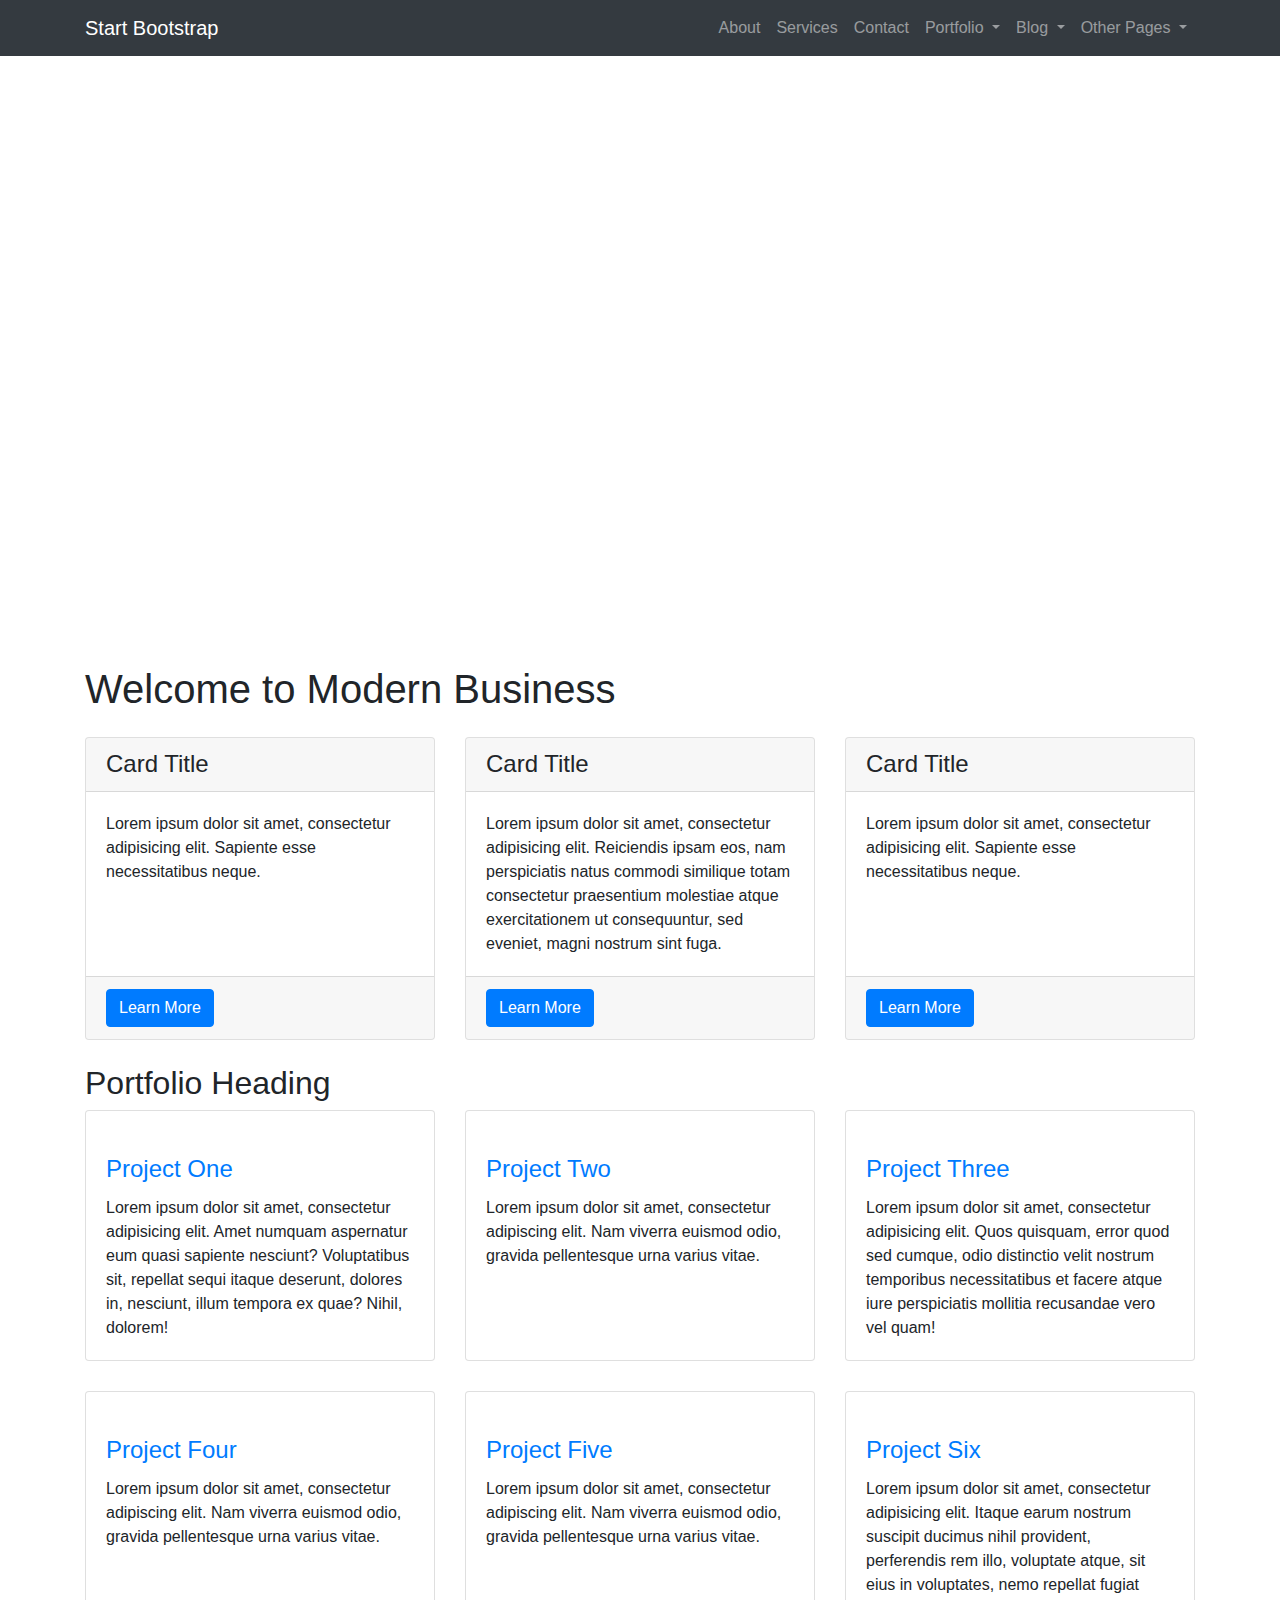
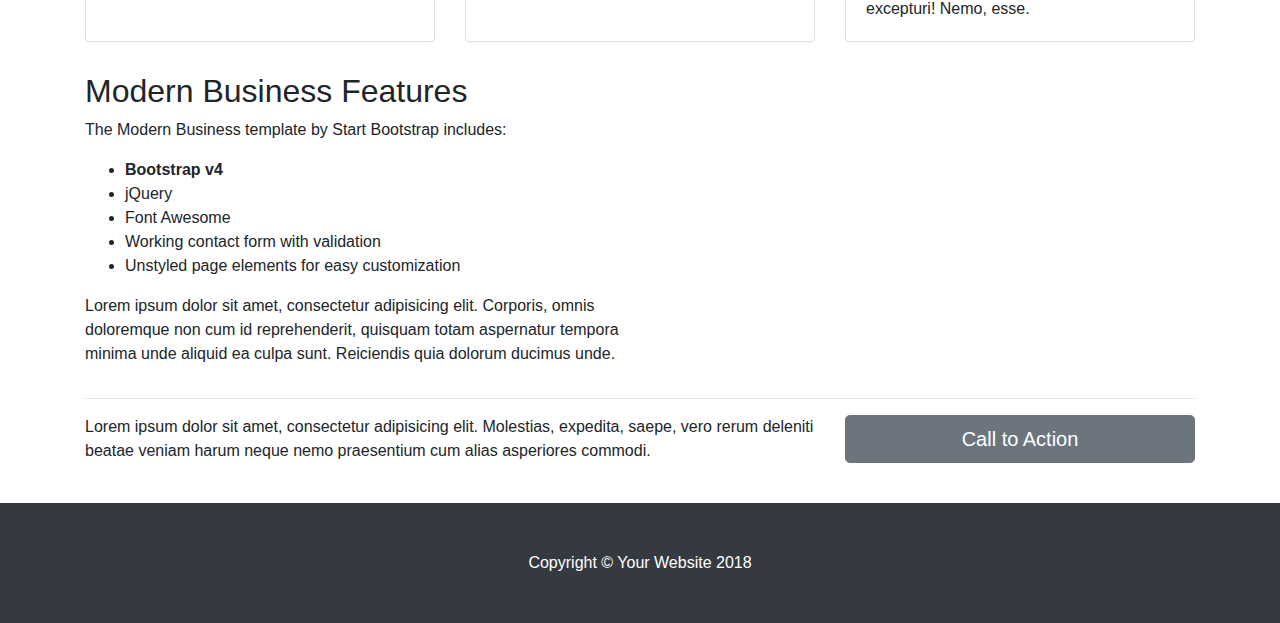
==== index.html @ 0763e10c "template" ====
<!DOCTYPE html>
<html lang="en">

  <head>

    <meta charset="utf-8">
    <meta name="viewport" content="width=device-width, initial-scale=1, shrink-to-fit=no">
    <meta name="description" content="">
    <meta name="author" content="">

    <title>Modern Business - Start Bootstrap Template</title>

    <!-- Bootstrap core CSS -->
    <link href="vendor/bootstrap/css/bootstrap.min.css" rel="stylesheet">

    <!-- Custom styles for this template -->
    <link href="css/modern-business.css" rel="stylesheet">

  </head>

  <body>

    <!-- Navigation -->
    <nav class="navbar fixed-top navbar-expand-lg navbar-dark bg-dark fixed-top">
      <div class="container">
        <a class="navbar-brand" href="index.html">Start Bootstrap</a>
        <button class="navbar-toggler navbar-toggler-right" type="button" data-toggle="collapse" data-target="#navbarResponsive" aria-controls="navbarResponsive" aria-expanded="false" aria-label="Toggle navigation">
          <span class="navbar-toggler-icon"></span>
        </button>
        <div class="collapse navbar-collapse" id="navbarResponsive">
          <ul class="navbar-nav ml-auto">
            <li class="nav-item">
              <a class="nav-link" href="about.html">About</a>
            </li>
            <li class="nav-item">
              <a class="nav-link" href="services.html">Services</a>
            </li>
            <li class="nav-item">
              <a class="nav-link" href="contact.html">Contact</a>
            </li>
            <li class="nav-item dropdown">
              <a class="nav-link dropdown-toggle" href="#" id="navbarDropdownPortfolio" data-toggle="dropdown" aria-haspopup="true" aria-expanded="false">
                Portfolio
              </a>
              <div class="dropdown-menu dropdown-menu-right" aria-labelledby="navbarDropdownPortfolio">
                <a class="dropdown-item" href="portfolio-1-col.html">1 Column Portfolio</a>
                <a class="dropdown-item" href="portfolio-2-col.html">2 Column Portfolio</a>
                <a class="dropdown-item" href="portfolio-3-col.html">3 Column Portfolio</a>
                <a class="dropdown-item" href="portfolio-4-col.html">4 Column Portfolio</a>
                <a class="dropdown-item" href="portfolio-item.html">Single Portfolio Item</a>
              </div>
            </li>
            <li class="nav-item dropdown">
              <a class="nav-link dropdown-toggle" href="#" id="navbarDropdownBlog" data-toggle="dropdown" aria-haspopup="true" aria-expanded="false">
                Blog
              </a>
              <div class="dropdown-menu dropdown-menu-right" aria-labelledby="navbarDropdownBlog">
                <a class="dropdown-item" href="blog-home-1.html">Blog Home 1</a>
                <a class="dropdown-item" href="blog-home-2.html">Blog Home 2</a>
                <a class="dropdown-item" href="blog-post.html">Blog Post</a>
              </div>
            </li>
            <li class="nav-item dropdown">
              <a class="nav-link dropdown-toggle" href="#" id="navbarDropdownBlog" data-toggle="dropdown" aria-haspopup="true" aria-expanded="false">
                Other Pages
              </a>
              <div class="dropdown-menu dropdown-menu-right" aria-labelledby="navbarDropdownBlog">
                <a class="dropdown-item" href="full-width.html">Full Width Page</a>
                <a class="dropdown-item" href="sidebar.html">Sidebar Page</a>
                <a class="dropdown-item" href="faq.html">FAQ</a>
                <a class="dropdown-item" href="404.html">404</a>
                <a class="dropdown-item" href="pricing.html">Pricing Table</a>
              </div>
            </li>
          </ul>
        </div>
      </div>
    </nav>

    <header>
      <div id="carouselExampleIndicators" class="carousel slide" data-ride="carousel">
        <ol class="carousel-indicators">
          <li data-target="#carouselExampleIndicators" data-slide-to="0" class="active"></li>
          <li data-target="#carouselExampleIndicators" data-slide-to="1"></li>
          <li data-target="#carouselExampleIndicators" data-slide-to="2"></li>
        </ol>
        <div class="carousel-inner" role="listbox">
          <!-- Slide One - Set the background image for this slide in the line below -->
          <div class="carousel-item active" style="background-image: url('http://placehold.it/1900x1080')">
            <div class="carousel-caption d-none d-md-block">
              <h3>First Slide</h3>
              <p>This is a description for the first slide.</p>
            </div>
          </div>
          <!-- Slide Two - Set the background image for this slide in the line below -->
          <div class="carousel-item" style="background-image: url('http://placehold.it/1900x1080')">
            <div class="carousel-caption d-none d-md-block">
              <h3>Second Slide</h3>
              <p>This is a description for the second slide.</p>
            </div>
          </div>
          <!-- Slide Three - Set the background image for this slide in the line below -->
          <div class="carousel-item" style="background-image: url('http://placehold.it/1900x1080')">
            <div class="carousel-caption d-none d-md-block">
              <h3>Third Slide</h3>
              <p>This is a description for the third slide.</p>
            </div>
          </div>
        </div>
        <a class="carousel-control-prev" href="#carouselExampleIndicators" role="button" data-slide="prev">
          <span class="carousel-control-prev-icon" aria-hidden="true"></span>
          <span class="sr-only">Previous</span>
        </a>
        <a class="carousel-control-next" href="#carouselExampleIndicators" role="button" data-slide="next">
          <span class="carousel-control-next-icon" aria-hidden="true"></span>
          <span class="sr-only">Next</span>
        </a>
      </div>
    </header>

    <!-- Page Content -->
    <div class="container">

      <h1 class="my-4">Welcome to Modern Business</h1>

      <!-- Marketing Icons Section -->
      <div class="row">
        <div class="col-lg-4 mb-4">
          <div class="card h-100">
            <h4 class="card-header">Card Title</h4>
            <div class="card-body">
              <p class="card-text">Lorem ipsum dolor sit amet, consectetur adipisicing elit. Sapiente esse necessitatibus neque.</p>
            </div>
            <div class="card-footer">
              <a href="#" class="btn btn-primary">Learn More</a>
            </div>
          </div>
        </div>
        <div class="col-lg-4 mb-4">
          <div class="card h-100">
            <h4 class="card-header">Card Title</h4>
            <div class="card-body">
              <p class="card-text">Lorem ipsum dolor sit amet, consectetur adipisicing elit. Reiciendis ipsam eos, nam perspiciatis natus commodi similique totam consectetur praesentium molestiae atque exercitationem ut consequuntur, sed eveniet, magni nostrum sint fuga.</p>
            </div>
            <div class="card-footer">
              <a href="#" class="btn btn-primary">Learn More</a>
            </div>
          </div>
        </div>
        <div class="col-lg-4 mb-4">
          <div class="card h-100">
            <h4 class="card-header">Card Title</h4>
            <div class="card-body">
              <p class="card-text">Lorem ipsum dolor sit amet, consectetur adipisicing elit. Sapiente esse necessitatibus neque.</p>
            </div>
            <div class="card-footer">
              <a href="#" class="btn btn-primary">Learn More</a>
            </div>
          </div>
        </div>
      </div>
      <!-- /.row -->

      <!-- Portfolio Section -->
      <h2>Portfolio Heading</h2>

      <div class="row">
        <div class="col-lg-4 col-sm-6 portfolio-item">
          <div class="card h-100">
            <a href="#"><img class="card-img-top" src="http://placehold.it/700x400" alt=""></a>
            <div class="card-body">
              <h4 class="card-title">
                <a href="#">Project One</a>
              </h4>
              <p class="card-text">Lorem ipsum dolor sit amet, consectetur adipisicing elit. Amet numquam aspernatur eum quasi sapiente nesciunt? Voluptatibus sit, repellat sequi itaque deserunt, dolores in, nesciunt, illum tempora ex quae? Nihil, dolorem!</p>
            </div>
          </div>
        </div>
        <div class="col-lg-4 col-sm-6 portfolio-item">
          <div class="card h-100">
            <a href="#"><img class="card-img-top" src="http://placehold.it/700x400" alt=""></a>
            <div class="card-body">
              <h4 class="card-title">
                <a href="#">Project Two</a>
              </h4>
              <p class="card-text">Lorem ipsum dolor sit amet, consectetur adipiscing elit. Nam viverra euismod odio, gravida pellentesque urna varius vitae.</p>
            </div>
          </div>
        </div>
        <div class="col-lg-4 col-sm-6 portfolio-item">
          <div class="card h-100">
            <a href="#"><img class="card-img-top" src="http://placehold.it/700x400" alt=""></a>
            <div class="card-body">
              <h4 class="card-title">
                <a href="#">Project Three</a>
              </h4>
              <p class="card-text">Lorem ipsum dolor sit amet, consectetur adipisicing elit. Quos quisquam, error quod sed cumque, odio distinctio velit nostrum temporibus necessitatibus et facere atque iure perspiciatis mollitia recusandae vero vel quam!</p>
            </div>
          </div>
        </div>
        <div class="col-lg-4 col-sm-6 portfolio-item">
          <div class="card h-100">
            <a href="#"><img class="card-img-top" src="http://placehold.it/700x400" alt=""></a>
            <div class="card-body">
              <h4 class="card-title">
                <a href="#">Project Four</a>
              </h4>
              <p class="card-text">Lorem ipsum dolor sit amet, consectetur adipiscing elit. Nam viverra euismod odio, gravida pellentesque urna varius vitae.</p>
            </div>
          </div>
        </div>
        <div class="col-lg-4 col-sm-6 portfolio-item">
          <div class="card h-100">
            <a href="#"><img class="card-img-top" src="http://placehold.it/700x400" alt=""></a>
            <div class="card-body">
              <h4 class="card-title">
                <a href="#">Project Five</a>
              </h4>
              <p class="card-text">Lorem ipsum dolor sit amet, consectetur adipiscing elit. Nam viverra euismod odio, gravida pellentesque urna varius vitae.</p>
            </div>
          </div>
        </div>
        <div class="col-lg-4 col-sm-6 portfolio-item">
          <div class="card h-100">
            <a href="#"><img class="card-img-top" src="http://placehold.it/700x400" alt=""></a>
            <div class="card-body">
              <h4 class="card-title">
                <a href="#">Project Six</a>
              </h4>
              <p class="card-text">Lorem ipsum dolor sit amet, consectetur adipisicing elit. Itaque earum nostrum suscipit ducimus nihil provident, perferendis rem illo, voluptate atque, sit eius in voluptates, nemo repellat fugiat excepturi! Nemo, esse.</p>
            </div>
          </div>
        </div>
      </div>
      <!-- /.row -->

      <!-- Features Section -->
      <div class="row">
        <div class="col-lg-6">
          <h2>Modern Business Features</h2>
          <p>The Modern Business template by Start Bootstrap includes:</p>
          <ul>
            <li>
              <strong>Bootstrap v4</strong>
            </li>
            <li>jQuery</li>
            <li>Font Awesome</li>
            <li>Working contact form with validation</li>
            <li>Unstyled page elements for easy customization</li>
          </ul>
          <p>Lorem ipsum dolor sit amet, consectetur adipisicing elit. Corporis, omnis doloremque non cum id reprehenderit, quisquam totam aspernatur tempora minima unde aliquid ea culpa sunt. Reiciendis quia dolorum ducimus unde.</p>
        </div>
        <div class="col-lg-6">
          <img class="img-fluid rounded" src="http://placehold.it/700x450" alt="">
        </div>
      </div>
      <!-- /.row -->

      <hr>

      <!-- Call to Action Section -->
      <div class="row mb-4">
        <div class="col-md-8">
          <p>Lorem ipsum dolor sit amet, consectetur adipisicing elit. Molestias, expedita, saepe, vero rerum deleniti beatae veniam harum neque nemo praesentium cum alias asperiores commodi.</p>
        </div>
        <div class="col-md-4">
          <a class="btn btn-lg btn-secondary btn-block" href="#">Call to Action</a>
        </div>
      </div>

    </div>
    <!-- /.container -->

    <!-- Footer -->
    <footer class="py-5 bg-dark">
      <div class="container">
        <p class="m-0 text-center text-white">Copyright &copy; Your Website 2018</p>
      </div>
      <!-- /.container -->
    </footer>

    <!-- Bootstrap core JavaScript -->
    <script src="vendor/jquery/jquery.min.js"></script>
    <script src="vendor/bootstrap/js/bootstrap.bundle.min.js"></script>

  </body>

</html>
---- css/modern-business.css ----
/*!
 * Start Bootstrap - Modern Business (https://startbootstrap.com/template-overviews/modern-business)
 * Copyright 2013-2017 Start Bootstrap
 * Licensed under MIT (https://github.com/BlackrockDigital/startbootstrap-logomodern-business-nav/blob/master/LICENSE)
 */

body {
  padding-top: 54px;
}

@media (min-width: 992px) {
  body {
    padding-top: 56px;
  }
}

.carousel-item {
  height: 65vh;
  min-height: 300px;
  background: no-repeat center center scroll;
  -webkit-background-size: cover;
  -moz-background-size: cover;
  -o-background-size: cover;
  background-size: cover;
}

.portfolio-item {
  margin-bottom: 30px;
}
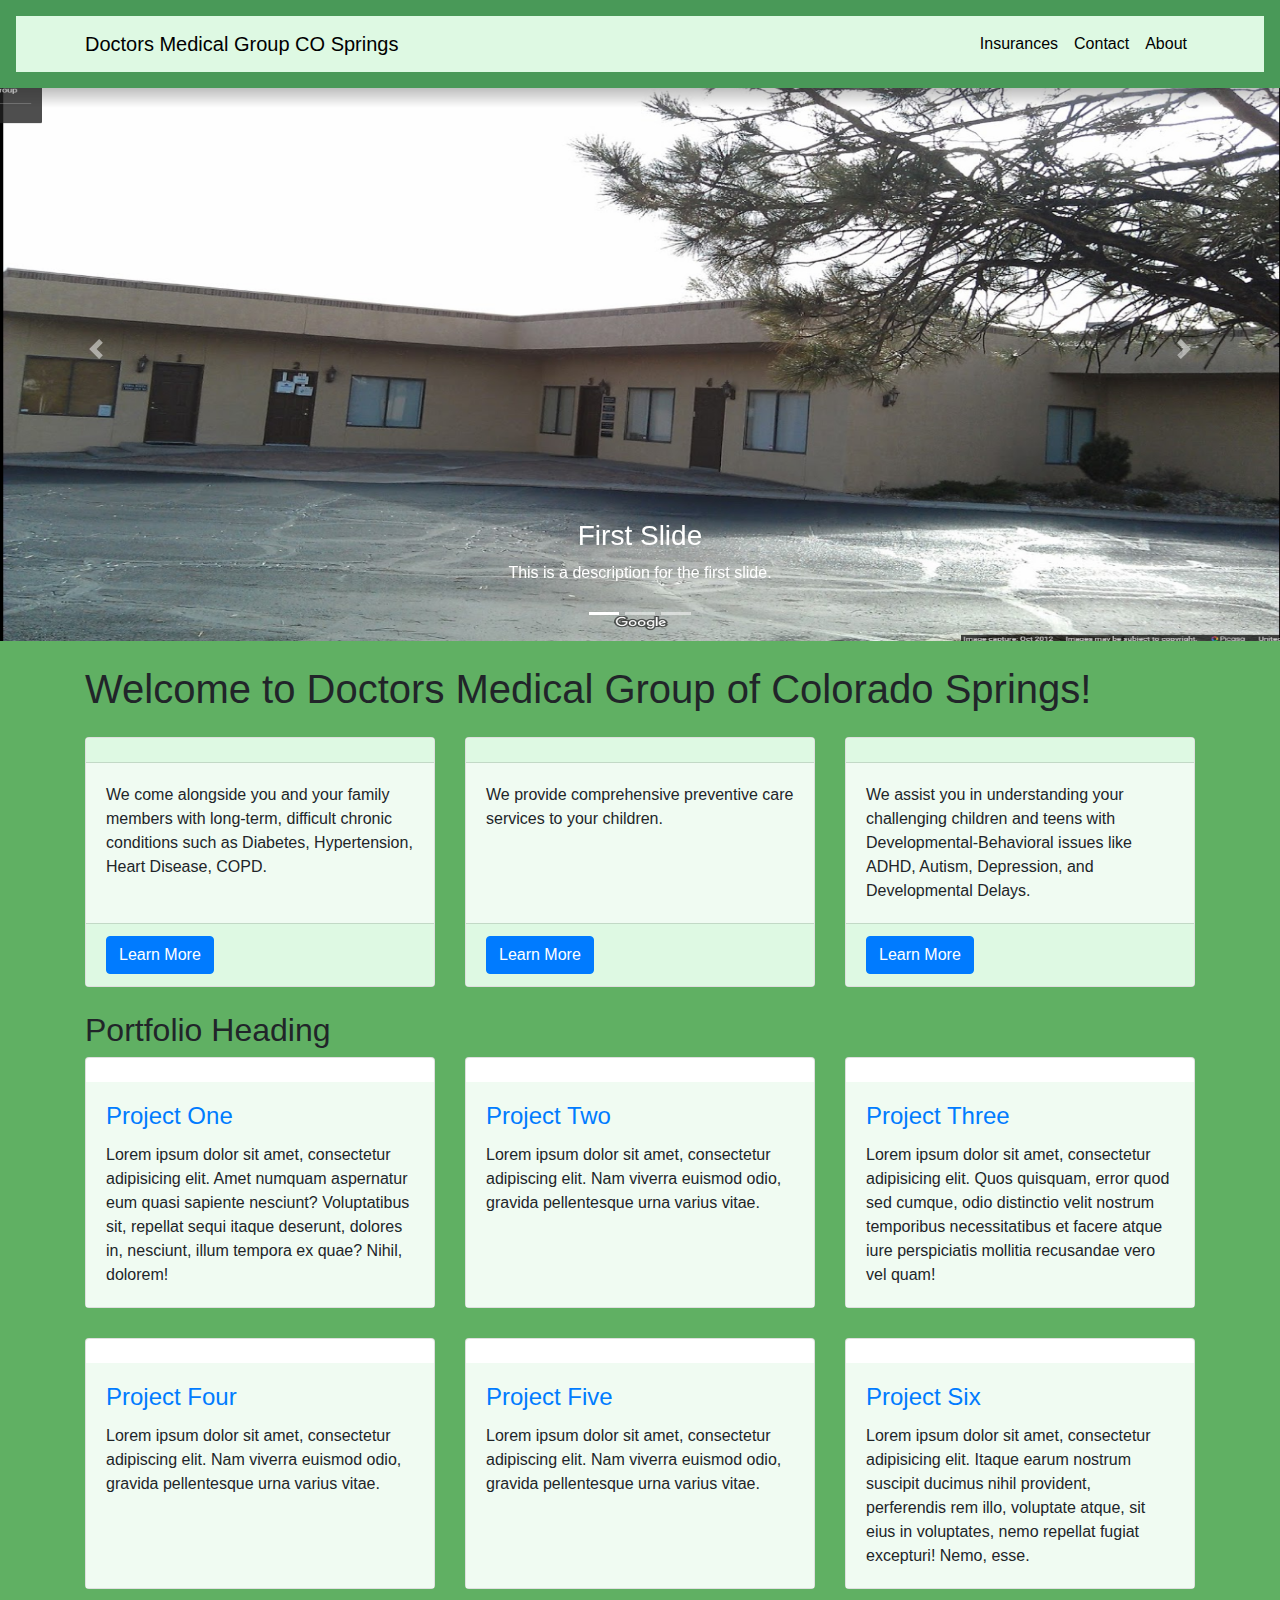
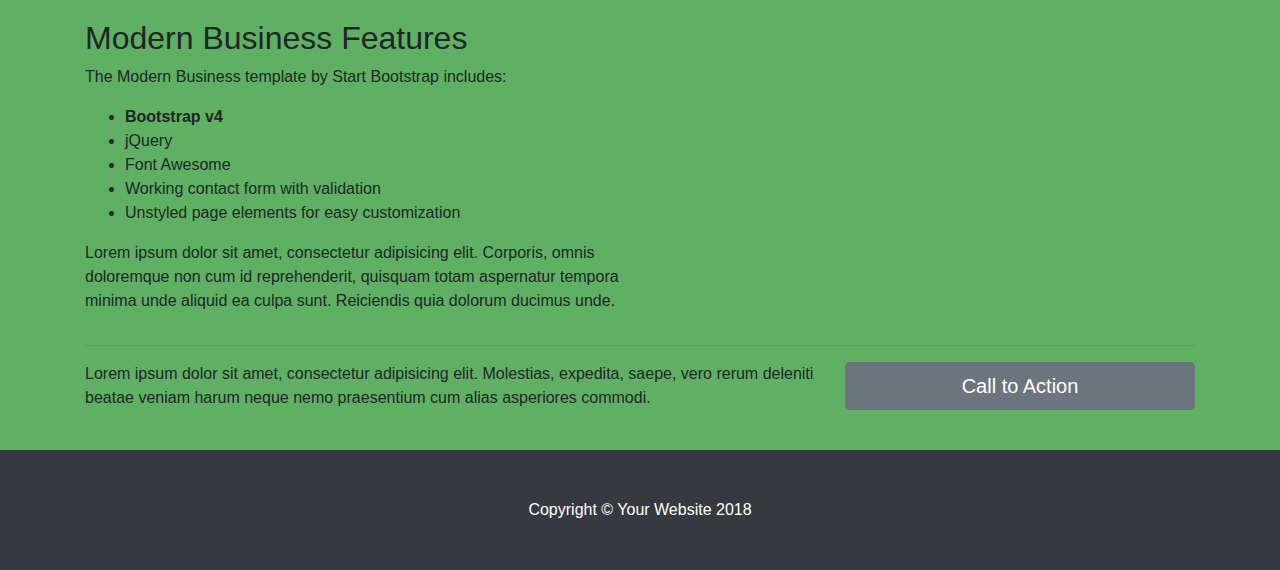
==== commit 6675fb2b: "theme styles" ====
--- a/index.html
+++ b/index.html
@@ -8,7 +8,9 @@
     <meta name="description" content="">
     <meta name="author" content="">
 
-    <title>Modern Business - Start Bootstrap Template</title>
+    <title>Doctors Medical Group Colorado Springs</title>
+
+    <link rel="icon" href="pills-512.png">
 
     <!-- Bootstrap core CSS -->
     <link href="vendor/bootstrap/css/bootstrap.min.css" rel="stylesheet">
@@ -23,55 +25,22 @@
     <!-- Navigation -->
     <nav class="navbar fixed-top navbar-expand-lg navbar-dark bg-dark fixed-top">
       <div class="container">
-        <a class="navbar-brand" href="index.html">Start Bootstrap</a>
+        <a class="navbar-brand" href="index.html">Doctors Medical Group CO Springs</a>
         <button class="navbar-toggler navbar-toggler-right" type="button" data-toggle="collapse" data-target="#navbarResponsive" aria-controls="navbarResponsive" aria-expanded="false" aria-label="Toggle navigation">
           <span class="navbar-toggler-icon"></span>
         </button>
         <div class="collapse navbar-collapse" id="navbarResponsive">
           <ul class="navbar-nav ml-auto">
             <li class="nav-item">
-              <a class="nav-link" href="about.html">About</a>
-            </li>
-            <li class="nav-item">
-              <a class="nav-link" href="services.html">Services</a>
+              <a class="nav-link" href="faq.html">Insurances</a>
             </li>
             <li class="nav-item">
               <a class="nav-link" href="contact.html">Contact</a>
             </li>
-            <li class="nav-item dropdown">
-              <a class="nav-link dropdown-toggle" href="#" id="navbarDropdownPortfolio" data-toggle="dropdown" aria-haspopup="true" aria-expanded="false">
-                Portfolio
-              </a>
-              <div class="dropdown-menu dropdown-menu-right" aria-labelledby="navbarDropdownPortfolio">
-                <a class="dropdown-item" href="portfolio-1-col.html">1 Column Portfolio</a>
-                <a class="dropdown-item" href="portfolio-2-col.html">2 Column Portfolio</a>
-                <a class="dropdown-item" href="portfolio-3-col.html">3 Column Portfolio</a>
-                <a class="dropdown-item" href="portfolio-4-col.html">4 Column Portfolio</a>
-                <a class="dropdown-item" href="portfolio-item.html">Single Portfolio Item</a>
-              </div>
-            </li>
-            <li class="nav-item dropdown">
-              <a class="nav-link dropdown-toggle" href="#" id="navbarDropdownBlog" data-toggle="dropdown" aria-haspopup="true" aria-expanded="false">
-                Blog
-              </a>
-              <div class="dropdown-menu dropdown-menu-right" aria-labelledby="navbarDropdownBlog">
-                <a class="dropdown-item" href="blog-home-1.html">Blog Home 1</a>
-                <a class="dropdown-item" href="blog-home-2.html">Blog Home 2</a>
-                <a class="dropdown-item" href="blog-post.html">Blog Post</a>
-              </div>
-            </li>
-            <li class="nav-item dropdown">
-              <a class="nav-link dropdown-toggle" href="#" id="navbarDropdownBlog" data-toggle="dropdown" aria-haspopup="true" aria-expanded="false">
-                Other Pages
-              </a>
-              <div class="dropdown-menu dropdown-menu-right" aria-labelledby="navbarDropdownBlog">
-                <a class="dropdown-item" href="full-width.html">Full Width Page</a>
-                <a class="dropdown-item" href="sidebar.html">Sidebar Page</a>
-                <a class="dropdown-item" href="faq.html">FAQ</a>
-                <a class="dropdown-item" href="404.html">404</a>
-                <a class="dropdown-item" href="pricing.html">Pricing Table</a>
-              </div>
-            </li>
+            <li class="nav-item">
+              <a class="nav-link" href="about.html">About</a>
+            </li>
+           
           </ul>
         </div>
       </div>
@@ -86,21 +55,21 @@
         </ol>
         <div class="carousel-inner" role="listbox">
           <!-- Slide One - Set the background image for this slide in the line below -->
-          <div class="carousel-item active" style="background-image: url('http://placehold.it/1900x1080')">
+          <div class="carousel-item active" style="background-image: url('Screenshot.png">
             <div class="carousel-caption d-none d-md-block">
               <h3>First Slide</h3>
               <p>This is a description for the first slide.</p>
             </div>
           </div>
           <!-- Slide Two - Set the background image for this slide in the line below -->
-          <div class="carousel-item" style="background-image: url('http://placehold.it/1900x1080')">
+          <div class="carousel-item" style="background-image: url('Screenshot3.png')">
             <div class="carousel-caption d-none d-md-block">
               <h3>Second Slide</h3>
               <p>This is a description for the second slide.</p>
             </div>
           </div>
           <!-- Slide Three - Set the background image for this slide in the line below -->
-          <div class="carousel-item" style="background-image: url('http://placehold.it/1900x1080')">
+          <div class="carousel-item" style="background-image: url('Screenshot2.png')">
             <div class="carousel-caption d-none d-md-block">
               <h3>Third Slide</h3>
               <p>This is a description for the third slide.</p>
@@ -121,15 +90,15 @@
     <!-- Page Content -->
     <div class="container">
 
-      <h1 class="my-4">Welcome to Modern Business</h1>
+      <h1 class="my-4">Welcome to Doctors Medical Group of Colorado Springs!</h1>
 
       <!-- Marketing Icons Section -->
       <div class="row">
         <div class="col-lg-4 mb-4">
           <div class="card h-100">
-            <h4 class="card-header">Card Title</h4>
-            <div class="card-body">
-              <p class="card-text">Lorem ipsum dolor sit amet, consectetur adipisicing elit. Sapiente esse necessitatibus neque.</p>
+            <h4 class="card-header"></h4>
+            <div class="card-body">
+              <p class="card-text">We come alongside you and your family members with long-term, difficult chronic conditions such as Diabetes, Hypertension, Heart Disease, COPD.</p>
             </div>
             <div class="card-footer">
               <a href="#" class="btn btn-primary">Learn More</a>
@@ -138,9 +107,9 @@
         </div>
         <div class="col-lg-4 mb-4">
           <div class="card h-100">
-            <h4 class="card-header">Card Title</h4>
-            <div class="card-body">
-              <p class="card-text">Lorem ipsum dolor sit amet, consectetur adipisicing elit. Reiciendis ipsam eos, nam perspiciatis natus commodi similique totam consectetur praesentium molestiae atque exercitationem ut consequuntur, sed eveniet, magni nostrum sint fuga.</p>
+            <h4 class="card-header"></h4>
+            <div class="card-body">
+              <p class="card-text">We provide comprehensive preventive care services to your children.</p>
             </div>
             <div class="card-footer">
               <a href="#" class="btn btn-primary">Learn More</a>
@@ -149,9 +118,9 @@
         </div>
         <div class="col-lg-4 mb-4">
           <div class="card h-100">
-            <h4 class="card-header">Card Title</h4>
-            <div class="card-body">
-              <p class="card-text">Lorem ipsum dolor sit amet, consectetur adipisicing elit. Sapiente esse necessitatibus neque.</p>
+            <h4 class="card-header"></h4>
+            <div class="card-body">
+              <p class="card-text">We assist you in understanding your challenging children and teens with Developmental-Behavioral issues like ADHD, Autism, Depression, and Developmental Delays.</p>
             </div>
             <div class="card-footer">
               <a href="#" class="btn btn-primary">Learn More</a>
--- a/css/modern-business.css
+++ b/css/modern-business.css
@@ -6,6 +6,39 @@
 
 body {
   padding-top: 54px;
+  background-color: #60b063; 
+}
+
+nav.navbar {
+  background-color: #def9e3 !important;
+  border: 1rem solid #499958;
+}
+
+.navbar-dark .navbar-toggler-icon{
+  background-image: url(https://cdn1.iconfinder.com/data/icons/social-messaging-productivity-vol-7/512/336-Bars_drawer_hamburger_menu_navigation_side_slide-512.png);
+}
+
+nav div.container a {
+  color: black !important;
+  font-weight: 500;
+}
+
+header div.carousel-item {
+  background-size: 100% 100%;
+  /* background-size: contain; */
+
+}
+
+.card-header {
+  background-color: #def9e3;
+}
+
+div.card-body {
+  background-color: #f0fbf2;
+}
+
+div.card-footer {
+  background-color: #def9e3;
 }
 
 @media (min-width: 992px) {
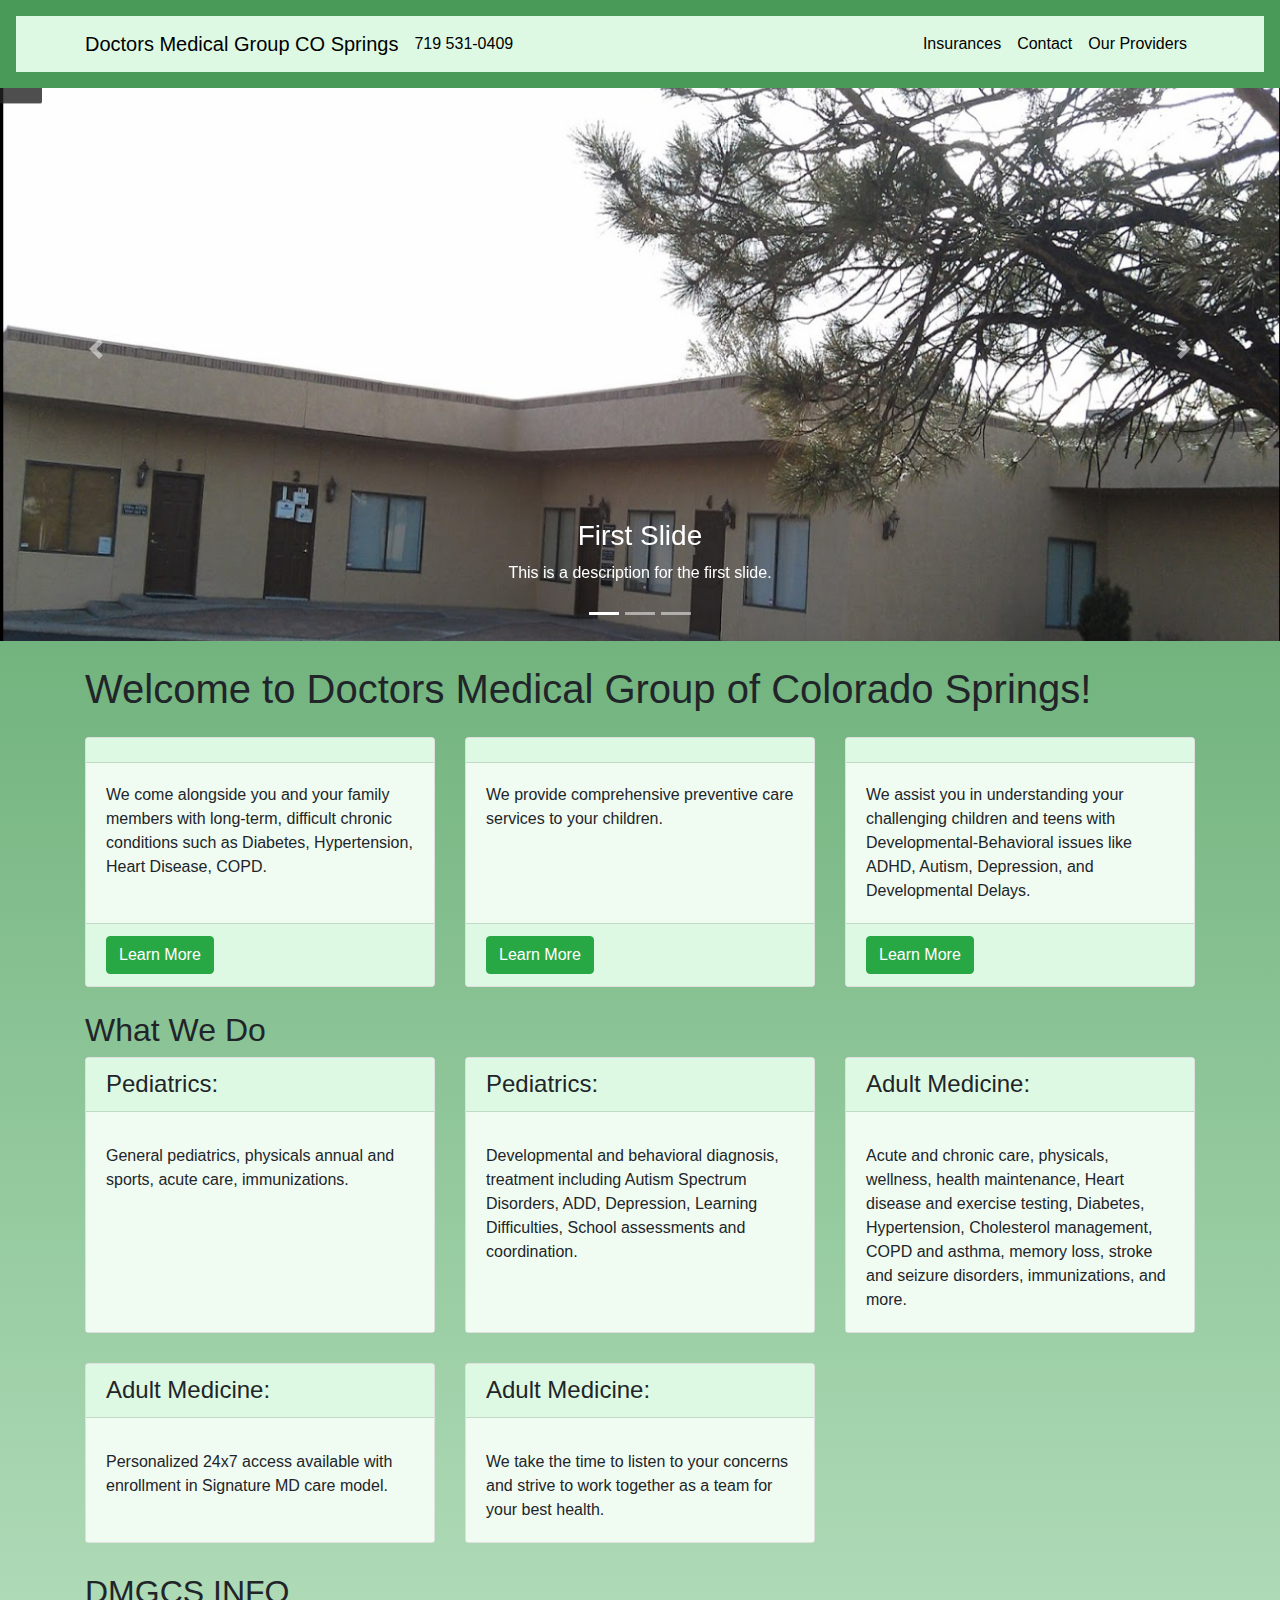
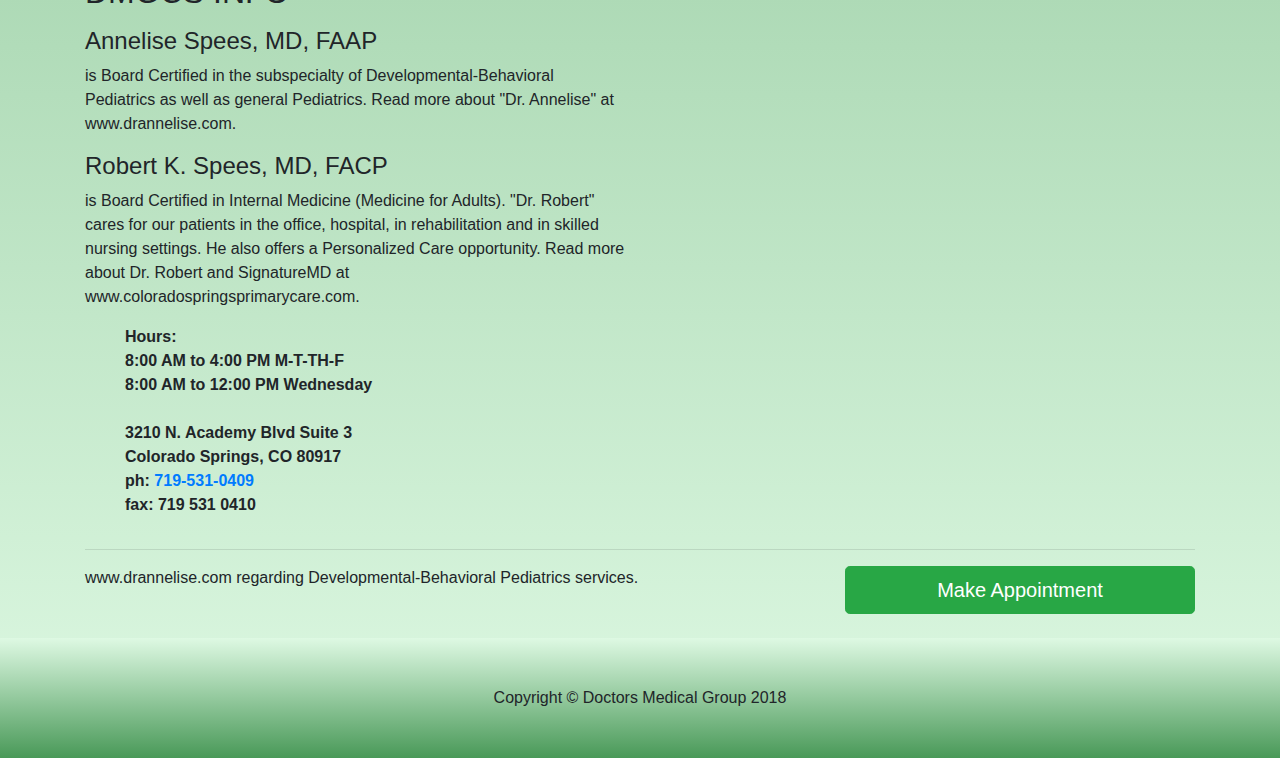
==== commit 0e925ee7: "homepage done" ====
--- a/index.html
+++ b/index.html
@@ -10,7 +10,7 @@
 
     <title>Doctors Medical Group Colorado Springs</title>
 
-    <link rel="icon" href="pills-512.png">
+    <link rel="icon" href="https://s.yimg.com/ln/themes/yhoo/ga/caduceus/aesculapian/palette4/1.0.3/en-us/images/hMisc.png">
 
     <!-- Bootstrap core CSS -->
     <link href="vendor/bootstrap/css/bootstrap.min.css" rel="stylesheet">
@@ -25,12 +25,15 @@
     <!-- Navigation -->
     <nav class="navbar fixed-top navbar-expand-lg navbar-dark bg-dark fixed-top">
       <div class="container">
-        <a class="navbar-brand" href="index.html">Doctors Medical Group CO Springs</a>
+        <a class="navbar-brand" href="index.html">Doctors Medical Group CO Springs<a href="tel:719-531-0409">719 531-0409</a></a>
         <button class="navbar-toggler navbar-toggler-right" type="button" data-toggle="collapse" data-target="#navbarResponsive" aria-controls="navbarResponsive" aria-expanded="false" aria-label="Toggle navigation">
           <span class="navbar-toggler-icon"></span>
         </button>
         <div class="collapse navbar-collapse" id="navbarResponsive">
           <ul class="navbar-nav ml-auto">
+              <!-- <li class="nav-item">
+                  <a class="nav-link" href="tel:719-531-0409">719 531-0409</a>
+                </li> -->
             <li class="nav-item">
               <a class="nav-link" href="faq.html">Insurances</a>
             </li>
@@ -38,7 +41,7 @@
               <a class="nav-link" href="contact.html">Contact</a>
             </li>
             <li class="nav-item">
-              <a class="nav-link" href="about.html">About</a>
+              <a class="nav-link" href="about.html">Our Providers</a>
             </li>
            
           </ul>
@@ -69,7 +72,7 @@
             </div>
           </div>
           <!-- Slide Three - Set the background image for this slide in the line below -->
-          <div class="carousel-item" style="background-image: url('Screenshot2.png')">
+          <div class="carousel-item" style="background-image: url('https://images.unsplash.com/photo-1519948539518-bdeb70f90618?ixlib=rb-0.3.5&ixid=eyJhcHBfaWQiOjEyMDd9&s=e0101ff8f226bdbce9d23fd35d4d205e&auto=format&fit=crop&w=1350&q=80')">
             <div class="carousel-caption d-none d-md-block">
               <h3>Third Slide</h3>
               <p>This is a description for the third slide.</p>
@@ -101,7 +104,7 @@
               <p class="card-text">We come alongside you and your family members with long-term, difficult chronic conditions such as Diabetes, Hypertension, Heart Disease, COPD.</p>
             </div>
             <div class="card-footer">
-              <a href="#" class="btn btn-primary">Learn More</a>
+              <a href="#info" class="btn btn-success">Learn More</a>
             </div>
           </div>
         </div>
@@ -112,7 +115,7 @@
               <p class="card-text">We provide comprehensive preventive care services to your children.</p>
             </div>
             <div class="card-footer">
-              <a href="#" class="btn btn-primary">Learn More</a>
+              <a href="#info" class="btn btn-success">Learn More</a>
             </div>
           </div>
         </div>
@@ -123,7 +126,7 @@
               <p class="card-text">We assist you in understanding your challenging children and teens with Developmental-Behavioral issues like ADHD, Autism, Depression, and Developmental Delays.</p>
             </div>
             <div class="card-footer">
-              <a href="#" class="btn btn-primary">Learn More</a>
+              <a href="#info" class="btn btn-success">Learn More</a>
             </div>
           </div>
         </div>
@@ -131,67 +134,64 @@
       <!-- /.row -->
 
       <!-- Portfolio Section -->
-      <h2>Portfolio Heading</h2>
+      <h2>What We Do</h2>
 
       <div class="row">
         <div class="col-lg-4 col-sm-6 portfolio-item">
           <div class="card h-100">
-            <a href="#"><img class="card-img-top" src="http://placehold.it/700x400" alt=""></a>
-            <div class="card-body">
-              <h4 class="card-title">
-                <a href="#">Project One</a>
-              </h4>
-              <p class="card-text">Lorem ipsum dolor sit amet, consectetur adipisicing elit. Amet numquam aspernatur eum quasi sapiente nesciunt? Voluptatibus sit, repellat sequi itaque deserunt, dolores in, nesciunt, illum tempora ex quae? Nihil, dolorem!</p>
-            </div>
-          </div>
-        </div>
-        <div class="col-lg-4 col-sm-6 portfolio-item">
-          <div class="card h-100">
-            <a href="#"><img class="card-img-top" src="http://placehold.it/700x400" alt=""></a>
-            <div class="card-body">
-              <h4 class="card-title">
-                <a href="#">Project Two</a>
-              </h4>
-              <p class="card-text">Lorem ipsum dolor sit amet, consectetur adipiscing elit. Nam viverra euismod odio, gravida pellentesque urna varius vitae.</p>
-            </div>
-          </div>
-        </div>
-        <div class="col-lg-4 col-sm-6 portfolio-item">
-          <div class="card h-100">
-            <a href="#"><img class="card-img-top" src="http://placehold.it/700x400" alt=""></a>
-            <div class="card-body">
-              <h4 class="card-title">
-                <a href="#">Project Three</a>
-              </h4>
-              <p class="card-text">Lorem ipsum dolor sit amet, consectetur adipisicing elit. Quos quisquam, error quod sed cumque, odio distinctio velit nostrum temporibus necessitatibus et facere atque iure perspiciatis mollitia recusandae vero vel quam!</p>
-            </div>
-          </div>
-        </div>
-        <div class="col-lg-4 col-sm-6 portfolio-item">
-          <div class="card h-100">
-            <a href="#"><img class="card-img-top" src="http://placehold.it/700x400" alt=""></a>
-            <div class="card-body">
-              <h4 class="card-title">
-                <a href="#">Project Four</a>
-              </h4>
-              <p class="card-text">Lorem ipsum dolor sit amet, consectetur adipiscing elit. Nam viverra euismod odio, gravida pellentesque urna varius vitae.</p>
-            </div>
-          </div>
-        </div>
-        <div class="col-lg-4 col-sm-6 portfolio-item">
-          <div class="card h-100">
-            <a href="#"><img class="card-img-top" src="http://placehold.it/700x400" alt=""></a>
-            <div class="card-body">
-              <h4 class="card-title">
-                <a href="#">Project Five</a>
-              </h4>
-              <p class="card-text">Lorem ipsum dolor sit amet, consectetur adipiscing elit. Nam viverra euismod odio, gravida pellentesque urna varius vitae.</p>
-            </div>
-          </div>
-        </div>
-        <div class="col-lg-4 col-sm-6 portfolio-item">
-          <div class="card h-100">
-            <a href="#"><img class="card-img-top" src="http://placehold.it/700x400" alt=""></a>
+            <h4 class="card-header">Pediatrics:</h4>
+            <div class="card-body">
+              <h4 class="card-title">
+                <!-- <a href="#">Project One</a> -->
+              </h4>
+              <p class="card-text">General pediatrics, physicals annual and sports, acute care, immunizations.</p>
+            </div>
+          </div>
+        </div>
+        <div class="col-lg-4 col-sm-6 portfolio-item">
+          <div class="card h-100">
+            <h4 class="card-header">Pediatrics:</h4>
+            <div class="card-body">
+              <h4 class="card-title">
+              </h4>
+              <p class="card-text">Developmental and behavioral diagnosis, treatment including Autism Spectrum Disorders, ADD, Depression, Learning Difficulties, School assessments and coordination.</p>
+            </div>
+          </div>
+        </div>
+        <div class="col-lg-4 col-sm-6 portfolio-item">
+          <div class="card h-100">
+            <h4 class="card-header">Adult Medicine:</h4>
+            <div class="card-body">
+              <h4 class="card-title">
+              </h4>
+              <p class="card-text">Acute and chronic care, physicals, wellness, health maintenance, Heart disease and exercise testing, Diabetes, Hypertension, Cholesterol management, COPD and asthma, memory loss, stroke and seizure disorders, immunizations, and more.</p>
+            </div>
+          </div>
+        </div>
+        <div class="col-lg-4 col-sm-6 portfolio-item">
+          <div class="card h-100">
+            <h4 class="card-header">Adult Medicine:</h4>
+            <div class="card-body">
+              <h4 class="card-title">
+              </h4>
+              <p class="card-text">Personalized 24x7 access available with enrollment in Signature MD care model.</p>
+            </div>
+          </div>
+        </div>
+        <div class="col-lg-4 col-sm-6 portfolio-item">
+          <div class="card h-100">
+              <!-- <a href="#"><img class="card-img-top" src="https://s.yimg.com/ln/themes/yhoo/ga/caduceus/aesculapian/palette4/1.0.3/en-us/images/hMisc.png" alt=""></a> -->
+            <h4 class="card-header">Adult Medicine:</h4>
+            <div class="card-body">
+              <h4 class="card-title">
+              </h4>
+              <p class="card-text">We take the time to listen to your concerns and strive to work together as a team for your best health.</p>
+            </div>
+          </div>
+        </div>
+        <!-- <div class="col-lg-4 col-sm-6 portfolio-item">
+          <div class="card h-100">
+            <a href="#"><img class="card-img-top" src="https://s.yimg.com/ln/themes/yhoo/ga/caduceus/aesculapian/palette4/1.0.3/en-us/images/hMisc.png" alt=""></a>
             <div class="card-body">
               <h4 class="card-title">
                 <a href="#">Project Six</a>
@@ -199,28 +199,31 @@
               <p class="card-text">Lorem ipsum dolor sit amet, consectetur adipisicing elit. Itaque earum nostrum suscipit ducimus nihil provident, perferendis rem illo, voluptate atque, sit eius in voluptates, nemo repellat fugiat excepturi! Nemo, esse.</p>
             </div>
           </div>
-        </div>
+        </div> -->
       </div>
       <!-- /.row -->
 
       <!-- Features Section -->
-      <div class="row">
+      <div class="row" id="info">
         <div class="col-lg-6">
-          <h2>Modern Business Features</h2>
-          <p>The Modern Business template by Start Bootstrap includes:</p>
-          <ul>
+          <h2>DMGCS INFO</h2>
+          <p><h4>Annelise Spees, MD, FAAP</h4> is Board Certified in the subspecialty of Developmental-Behavioral Pediatrics  as well as general Pediatrics. Read more about "Dr. Annelise" at www.drannelise.com.</p>
+          <p><h4>Robert K. Spees, MD, FACP</h4>is Board Certified in Internal Medicine (Medicine for Adults).  "Dr. Robert" cares for our patients in the office, hospital, in rehabilitation and in skilled nursing settings. He also offers a Personalized Care opportunity. Read more about Dr. Robert and SignatureMD at www.coloradospringsprimarycare.com.</p>
+          <ul id="infoList">
             <li>
-              <strong>Bootstrap v4</strong>
-            </li>
-            <li>jQuery</li>
-            <li>Font Awesome</li>
-            <li>Working contact form with validation</li>
-            <li>Unstyled page elements for easy customization</li>
+              <strong>Hours:</strong>
+            </li>
+            <li><strong>8:00 AM to 4:00 PM M-T-TH-F</strong></li>
+            <li><strong>8:00 AM to 12:00 PM Wednesday</strong></li></br>
+            <li><strong>3210 N. Academy Blvd Suite 3</strong></li>
+            <li><strong>Colorado Springs, CO 80917</strong></li>
+            <li><strong>ph: <a href="tel:719-531-0409">719-531-0409</a></strong></li>
+            <li><strong>fax: 719 531 0410</strong></li>
           </ul>
-          <p>Lorem ipsum dolor sit amet, consectetur adipisicing elit. Corporis, omnis doloremque non cum id reprehenderit, quisquam totam aspernatur tempora minima unde aliquid ea culpa sunt. Reiciendis quia dolorum ducimus unde.</p>
+          <p></p>
         </div>
         <div class="col-lg-6">
-          <img class="img-fluid rounded" src="http://placehold.it/700x450" alt="">
+          <img class="img-fluid rounded" src="https://s.yimg.com/ln/themes/yhoo/ga/caduceus/aesculapian/palette4/1.0.3/en-us/images/hMisc.png" alt="">
         </div>
       </div>
       <!-- /.row -->
@@ -230,10 +233,10 @@
       <!-- Call to Action Section -->
       <div class="row mb-4">
         <div class="col-md-8">
-          <p>Lorem ipsum dolor sit amet, consectetur adipisicing elit. Molestias, expedita, saepe, vero rerum deleniti beatae veniam harum neque nemo praesentium cum alias asperiores commodi.</p>
+          <p>www.drannelise.com regarding Developmental-Behavioral Pediatrics services.</p>
         </div>
         <div class="col-md-4">
-          <a class="btn btn-lg btn-secondary btn-block" href="#">Call to Action</a>
+          <a class="btn btn-lg btn-success btn-block" href="tel:719-531-0409">Make Appointment</a>
         </div>
       </div>
 
@@ -243,7 +246,7 @@
     <!-- Footer -->
     <footer class="py-5 bg-dark">
       <div class="container">
-        <p class="m-0 text-center text-white">Copyright &copy; Your Website 2018</p>
+        <p class="m-0 text-center text-black">Copyright &copy; Doctors Medical Group 2018</p>
       </div>
       <!-- /.container -->
     </footer>
--- a/css/modern-business.css
+++ b/css/modern-business.css
@@ -6,12 +6,18 @@
 
 body {
   padding-top: 54px;
-  background-color: #60b063; 
+  background-color: #499958; 
+  background: linear-gradient(to bottom, #499958, #def9e3);
 }
-
+ /* Nav styles */
 nav.navbar {
   background-color: #def9e3 !important;
   border: 1rem solid #499958;
+}
+
+a.nav-link:hover {
+  background-color: #499958;
+  border-radius: .25rem;
 }
 
 .navbar-dark .navbar-toggler-icon{
@@ -24,9 +30,9 @@
 }
 
 header div.carousel-item {
+  background-attachment: fixed;
   background-size: 100% 100%;
-  /* background-size: contain; */
-
+s
 }
 
 .card-header {
@@ -40,6 +46,22 @@
 div.card-footer {
   background-color: #def9e3;
 }
+
+#infoList {
+  list-style-type: none;
+}
+
+div.col-lg-6 img {
+  flex-shrink: 0;
+  min-width: 100%;
+  min-height: 100%
+}
+
+footer {
+  background: linear-gradient(to top, #499958, #def9e3);
+  color:
+}
+
 
 @media (min-width: 992px) {
   body {
@@ -60,3 +82,9 @@
 .portfolio-item {
   margin-bottom: 30px;
 }
+
+@media (max-width: 575.98px) { 
+  .navbar {
+    padding: 0;
+  }
+ }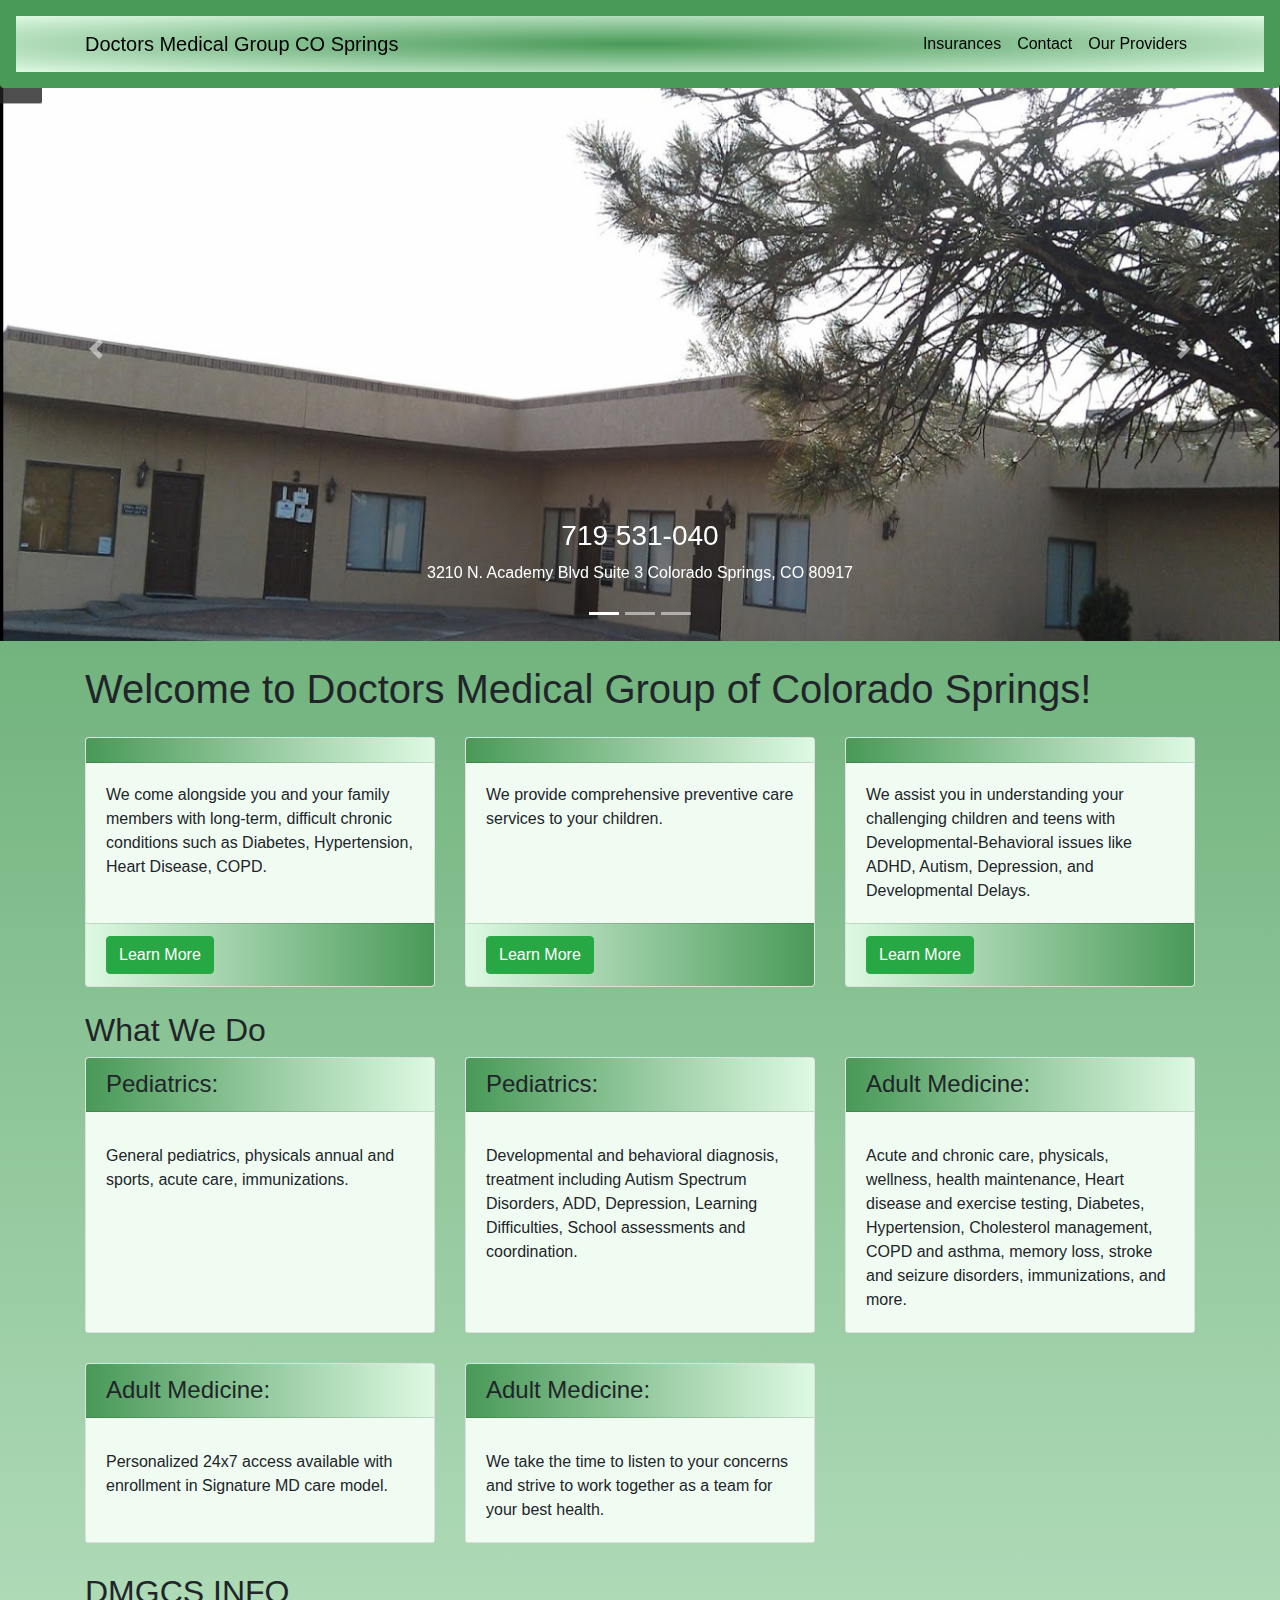
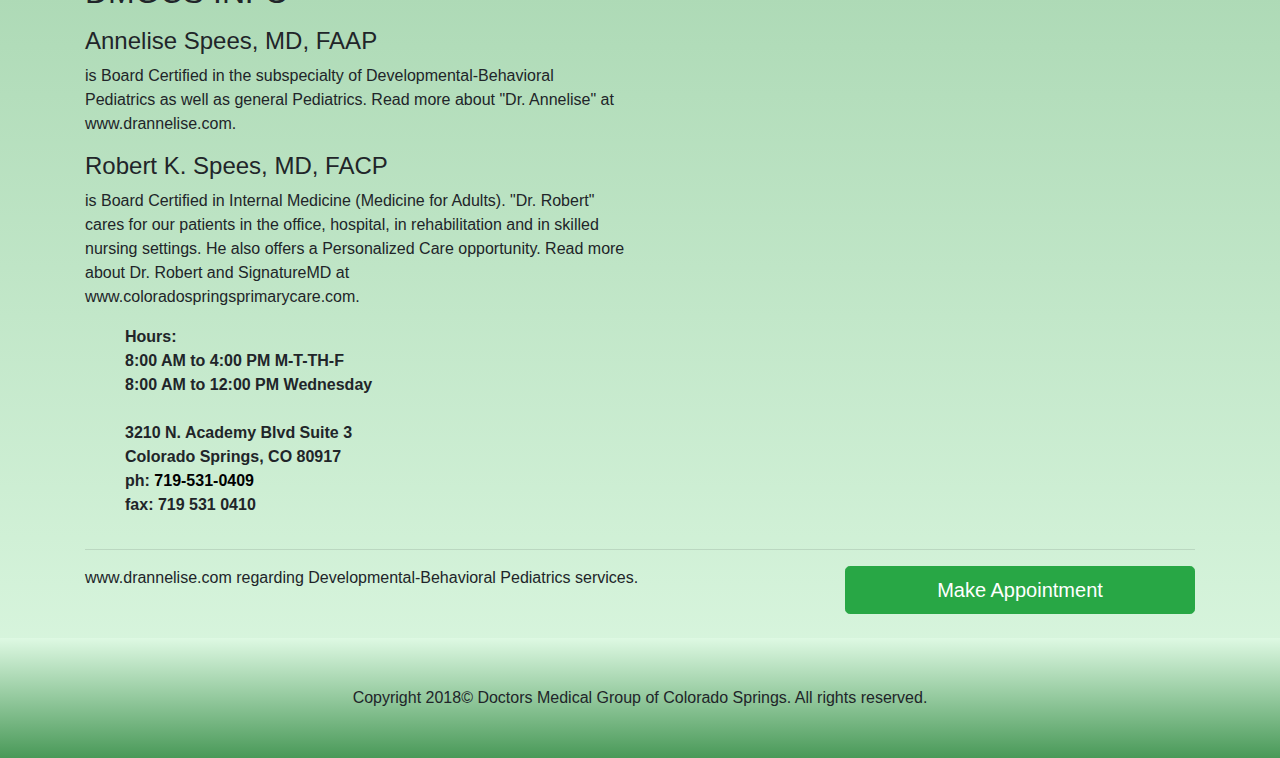
==== commit 636f0a50: "insurance page complete" ====
--- a/index.html
+++ b/index.html
@@ -25,7 +25,7 @@
     <!-- Navigation -->
     <nav class="navbar fixed-top navbar-expand-lg navbar-dark bg-dark fixed-top">
       <div class="container">
-        <a class="navbar-brand" href="index.html">Doctors Medical Group CO Springs<a href="tel:719-531-0409">719 531-0409</a></a>
+        <a class="navbar-brand" href="index.html">Doctors Medical Group CO Springs</a>
         <button class="navbar-toggler navbar-toggler-right" type="button" data-toggle="collapse" data-target="#navbarResponsive" aria-controls="navbarResponsive" aria-expanded="false" aria-label="Toggle navigation">
           <span class="navbar-toggler-icon"></span>
         </button>
@@ -60,22 +60,22 @@
           <!-- Slide One - Set the background image for this slide in the line below -->
           <div class="carousel-item active" style="background-image: url('Screenshot.png">
             <div class="carousel-caption d-none d-md-block">
-              <h3>First Slide</h3>
-              <p>This is a description for the first slide.</p>
+              <h3>719 531-040</h3>
+              <p>3210 N. Academy Blvd Suite 3 Colorado Springs, CO 80917</p>
             </div>
           </div>
           <!-- Slide Two - Set the background image for this slide in the line below -->
           <div class="carousel-item" style="background-image: url('Screenshot3.png')">
             <div class="carousel-caption d-none d-md-block">
-              <h3>Second Slide</h3>
-              <p>This is a description for the second slide.</p>
+              <h3>719 531-040</h3>
+              <p>3210 N. Academy Blvd Suite 3 Colorado Springs, CO 80917</p>
             </div>
           </div>
           <!-- Slide Three - Set the background image for this slide in the line below -->
           <div class="carousel-item" style="background-image: url('https://images.unsplash.com/photo-1519948539518-bdeb70f90618?ixlib=rb-0.3.5&ixid=eyJhcHBfaWQiOjEyMDd9&s=e0101ff8f226bdbce9d23fd35d4d205e&auto=format&fit=crop&w=1350&q=80')">
             <div class="carousel-caption d-none d-md-block">
-              <h3>Third Slide</h3>
-              <p>This is a description for the third slide.</p>
+              <h3>719 531-040</h3>
+              <p>3210 N. Academy Blvd Suite 3 Colorado Springs, CO 80917</p>
             </div>
           </div>
         </div>
@@ -246,7 +246,7 @@
     <!-- Footer -->
     <footer class="py-5 bg-dark">
       <div class="container">
-        <p class="m-0 text-center text-black">Copyright &copy; Doctors Medical Group 2018</p>
+        <p class="m-0 text-center text-black">Copyright 2018&copy; Doctors Medical Group of Colorado Springs. All rights reserved.</p>
       </div>
       <!-- /.container -->
     </footer>
--- a/css/modern-business.css
+++ b/css/modern-business.css
@@ -9,11 +9,14 @@
   background-color: #499958; 
   background: linear-gradient(to bottom, #499958, #def9e3);
 }
+
  /* Nav styles */
 nav.navbar {
-  background-color: #def9e3 !important;
+  background: radial-gradient(#499958, #def9e3) !important;
+  border-radius: .25rem;
   border: 1rem solid #499958;
 }
+
 
 a.nav-link:hover {
   background-color: #499958;
@@ -32,11 +35,12 @@
 header div.carousel-item {
   background-attachment: fixed;
   background-size: 100% 100%;
-s
+
 }
 
 .card-header {
   background-color: #def9e3;
+  background: linear-gradient(to right, #499958, #def9e3);
 }
 
 div.card-body {
@@ -45,6 +49,8 @@
 
 div.card-footer {
   background-color: #def9e3;
+  background: linear-gradient(to left, #499958, #def9e3);
+
 }
 
 #infoList {
@@ -59,7 +65,7 @@
 
 footer {
   background: linear-gradient(to top, #499958, #def9e3);
-  color:
+ 
 }
 
 
@@ -87,4 +93,12 @@
   .navbar {
     padding: 0;
   }
- }+ }
+
+
+ /**********  Insurances Page Styles ***********/
+
+ a  {
+   text-decoration: none;
+   color: black;
+ }
